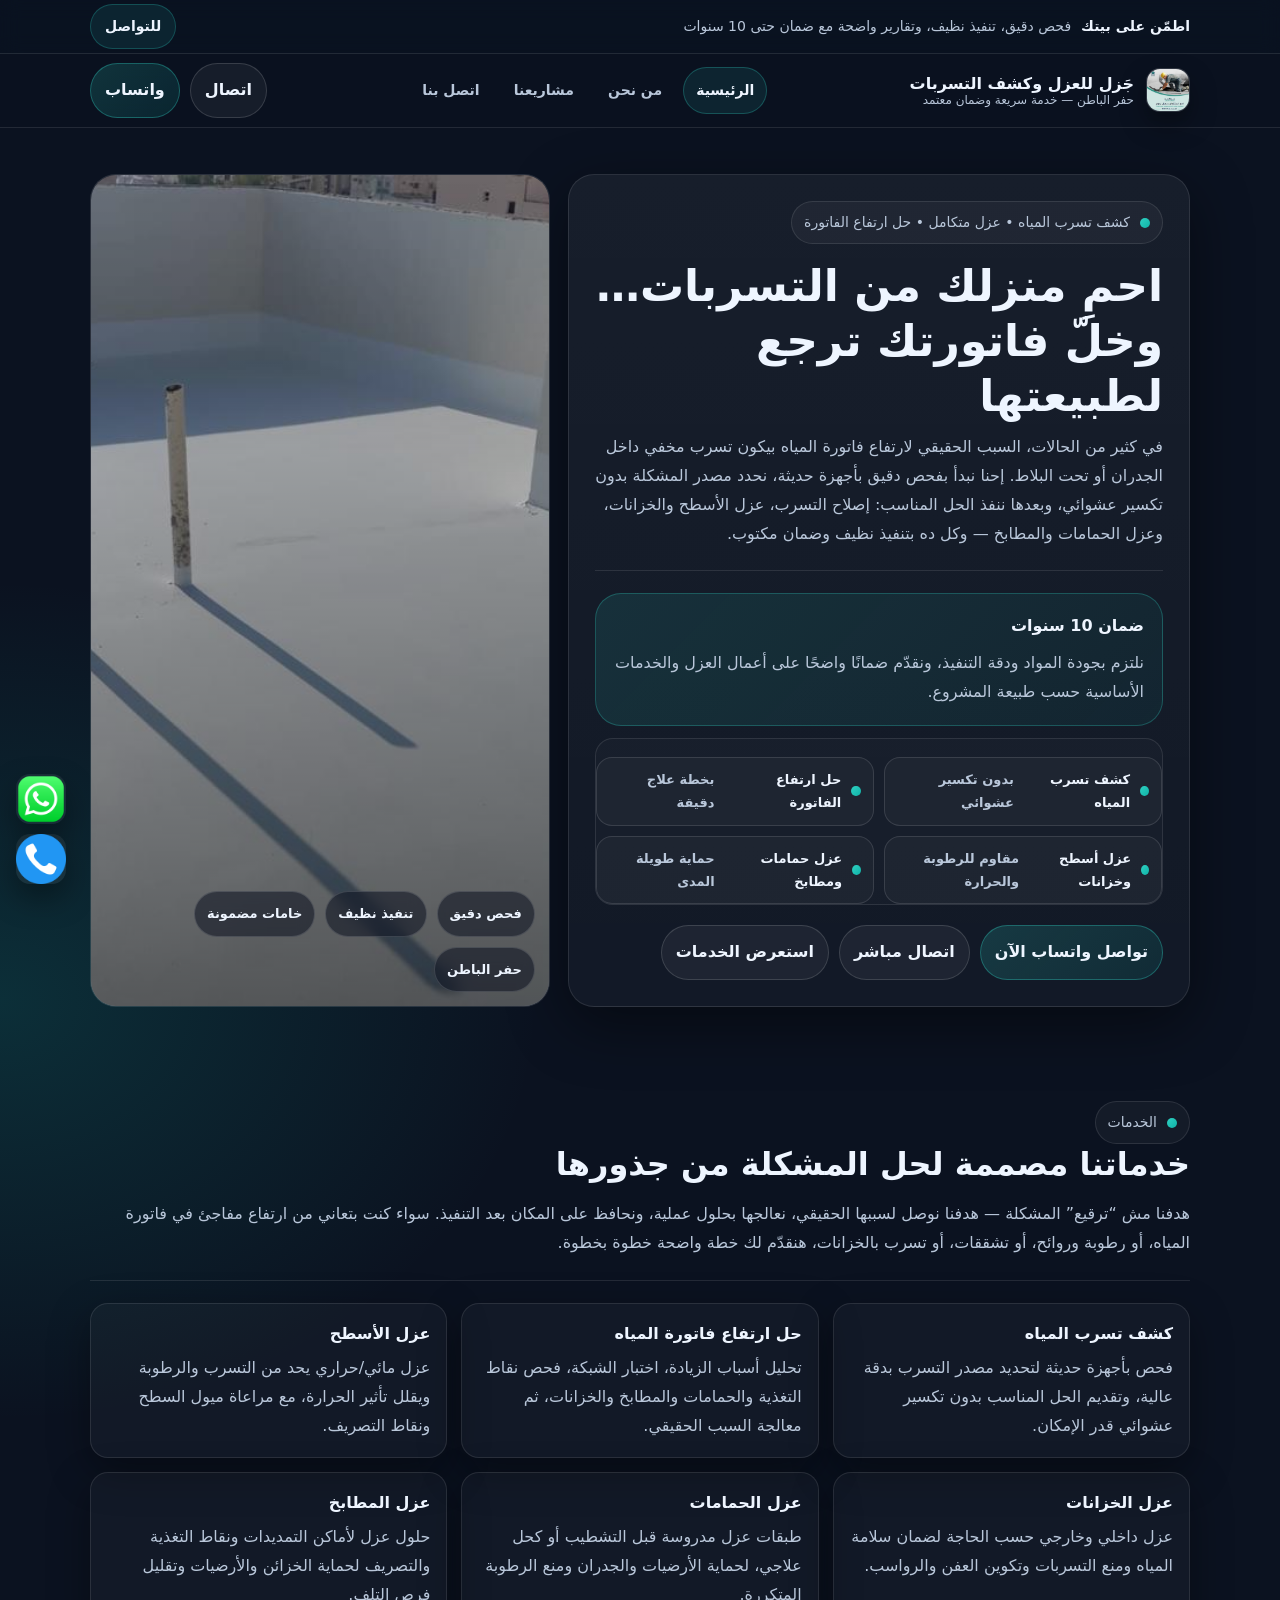
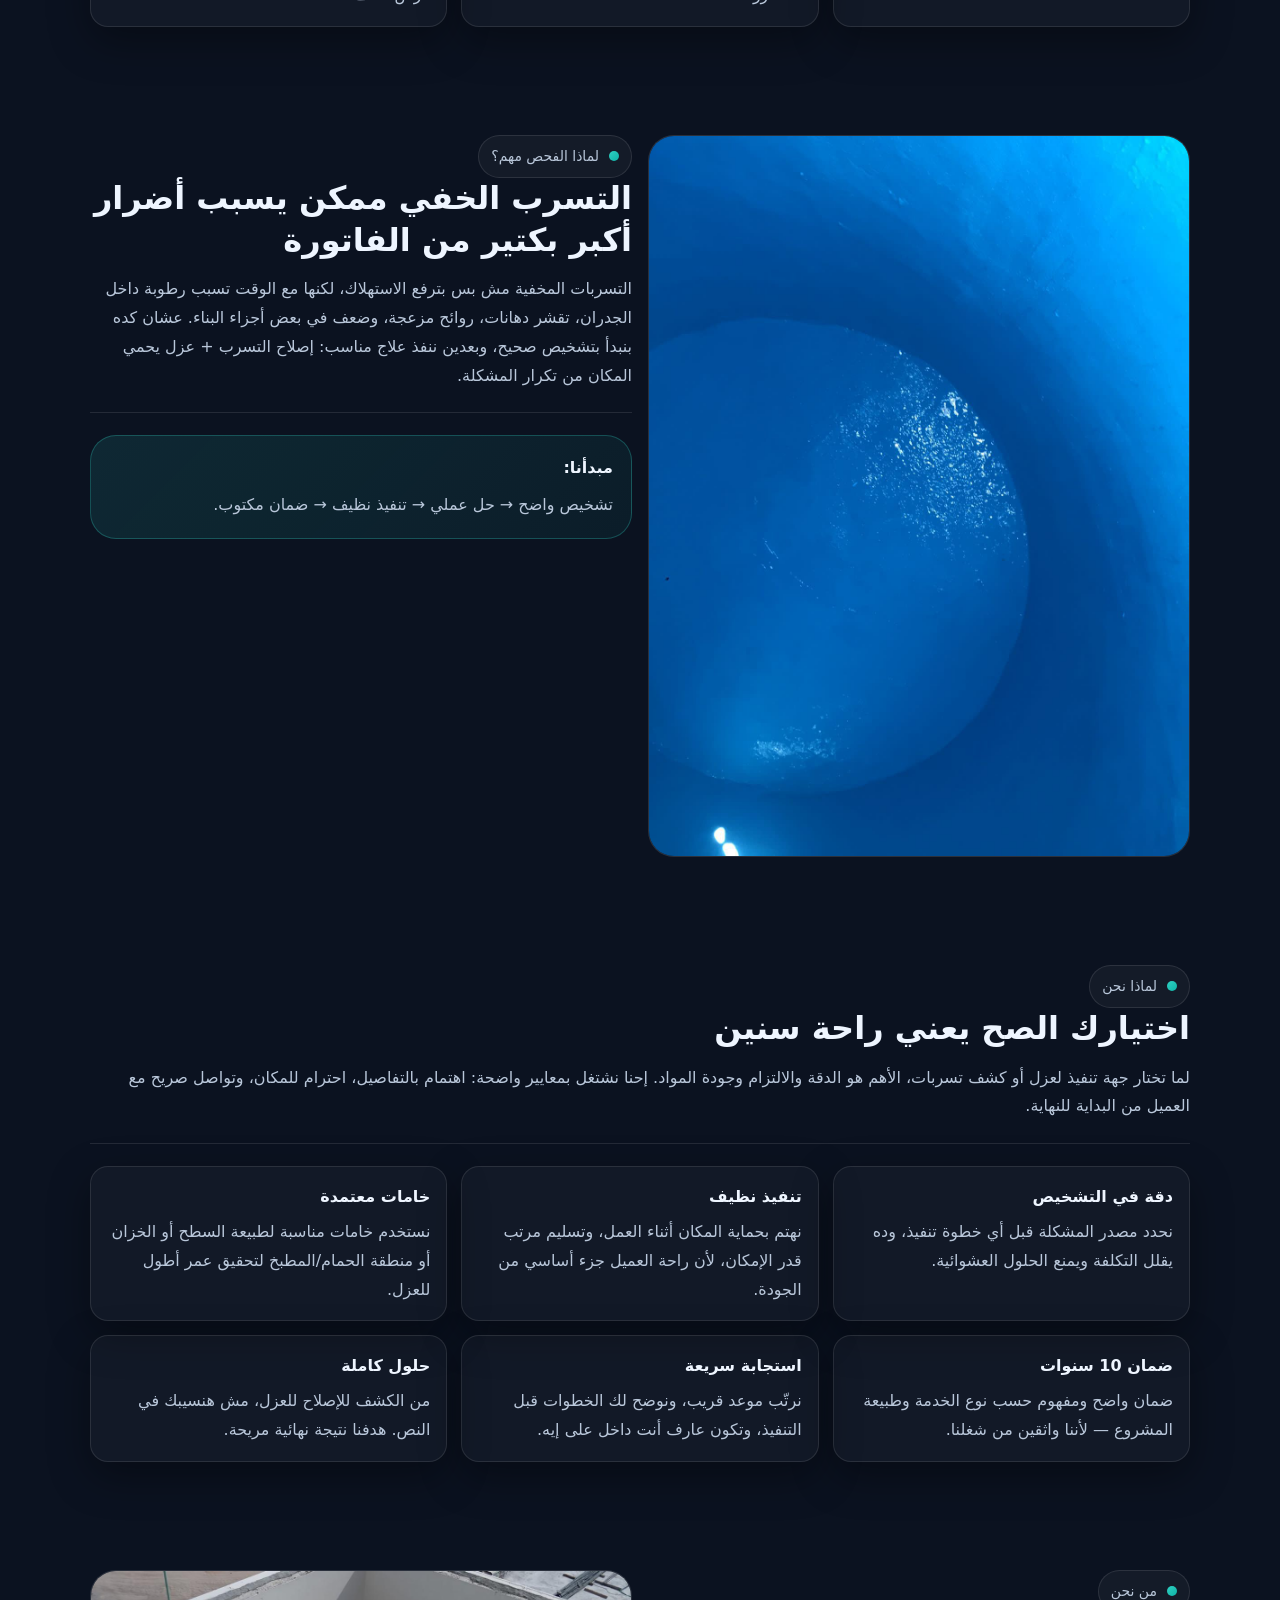
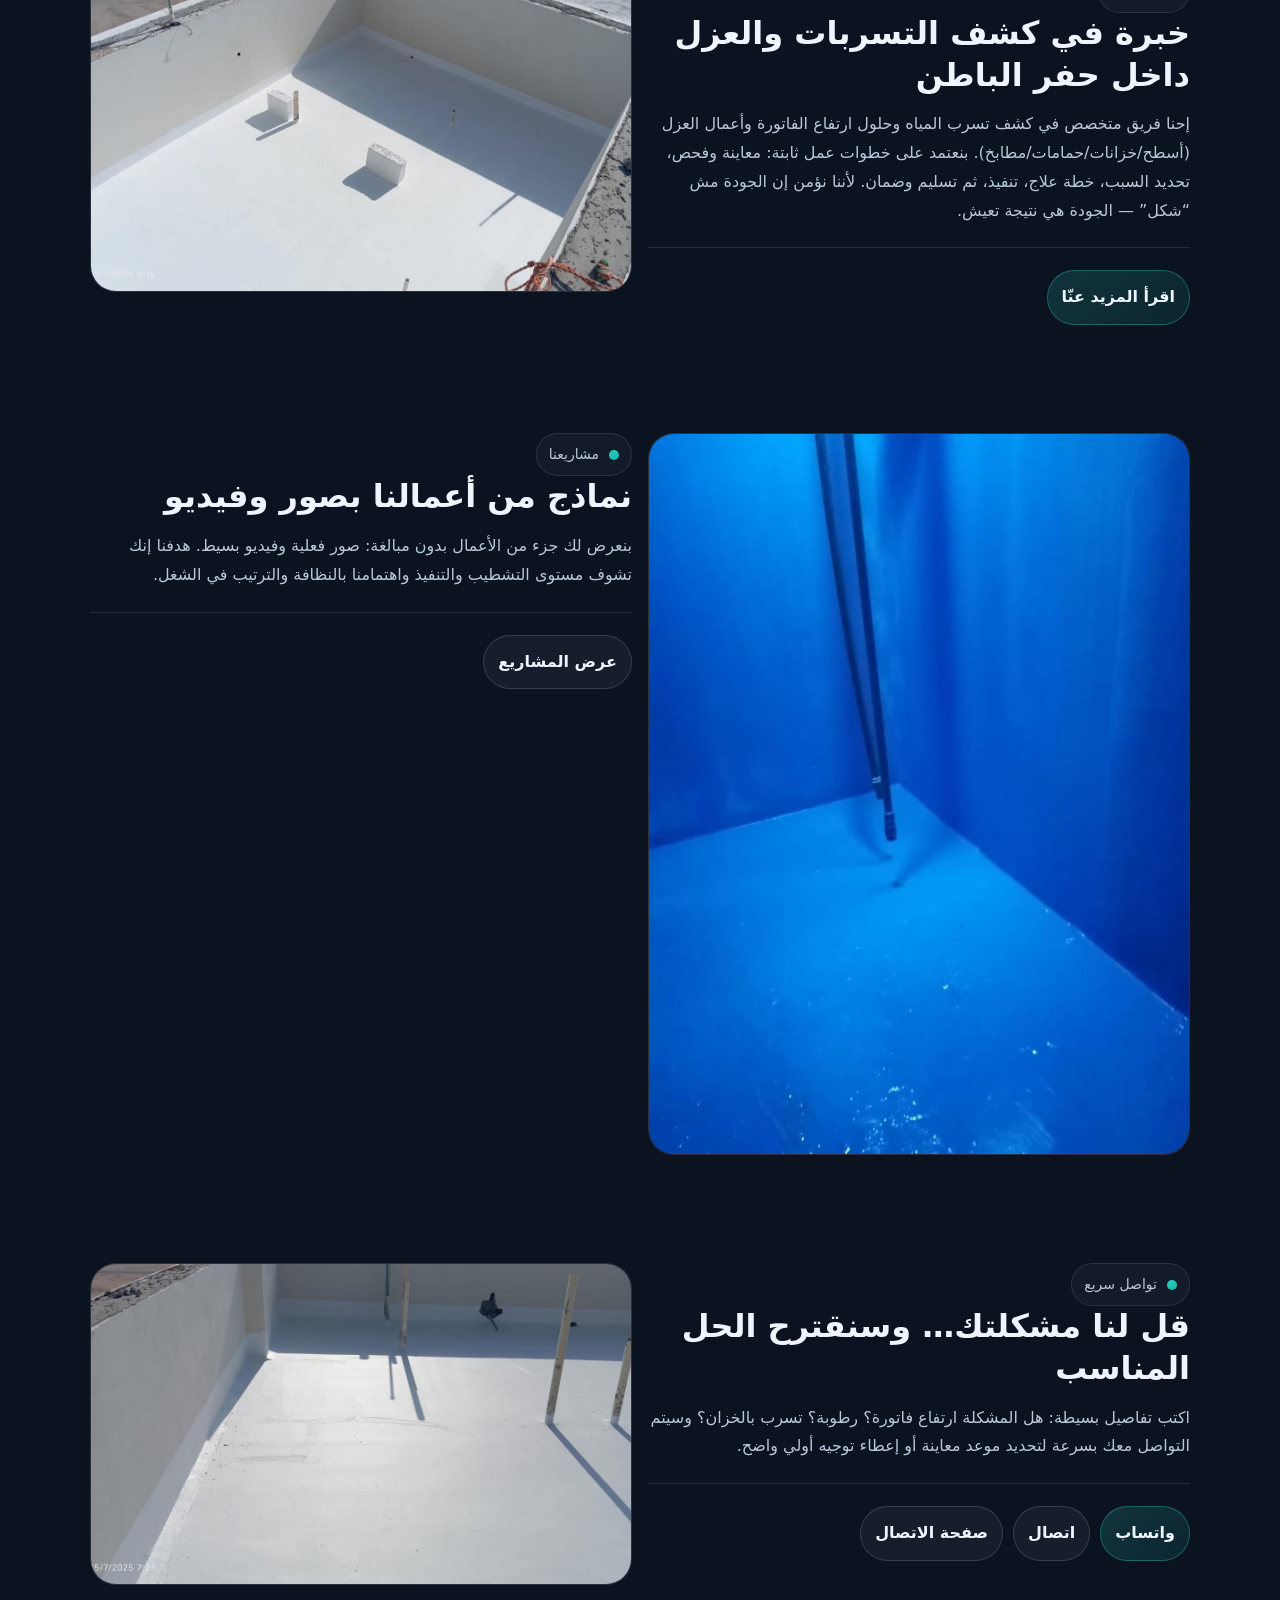
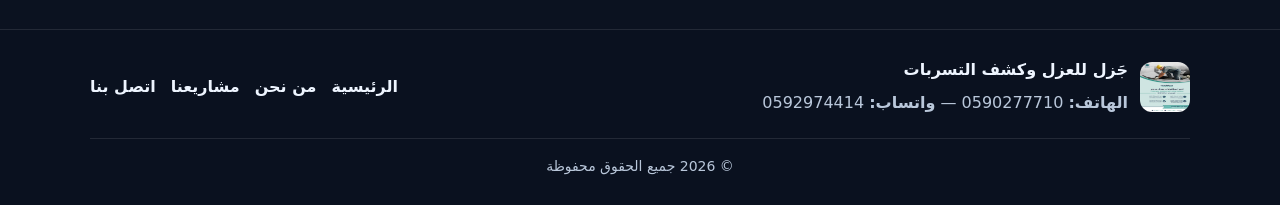
==== index.html @ 9f2bedea "tikk" ====
<!doctype html>
<html lang="ar" dir="rtl">
<head>
  <meta charset="utf-8" />
  <meta name="viewport" content="width=device-width,initial-scale=1" />
  <title>جَزل للعزل وكشف التسربات | حفر الباطن — ضمان 10 سنوات</title>
  <link rel="icon" type="image/png" href="assets/img/favicon.png">
<link rel="shortcut icon" href="assets/img/favicon.png">
<link rel="apple-touch-icon" href="assets/img/favicon.png">

  <meta name="description" content="كشف تسرب المياه وحل ارتفاع فاتورة المياه، عزل أسطح وخزانات، عزل حمامات ومطابخ في حفر الباطن، بخبرة وفحص دقيق وضمان يصل إلى 10 سنوات." />
  <link rel="icon" type="image/png" href="assets/img/logo.png">
  <link rel="stylesheet" href="assets/css/style.css" />
</head>

<body class="has-fixed-header">

  <!-- Header -->
  <header class="header">
    <!-- Topbar -->
    <div class="topbar">
      <div class="container inner">
        <div class="right">
          <strong>اطمّن على بيتك</strong>
          <span>فحص دقيق، تنفيذ نظيف، وتقارير واضحة مع ضمان حتى 10 سنوات</span>
        </div>
        <div class="left">
          <a class="contact-pill" href="contact.html">للتواصل</a>
        </div>
      </div>
    </div>

    <!-- Navbar -->
    <div class="navbar">
      <div class="container inner">
        <a class="brand" href="index.html" aria-label="العودة للرئيسية">
          <span class="logo"><img src="assets/img/logo.png" alt="شعار جَزل" /></span>
          <span class="name">
            <b>جَزل للعزل وكشف التسربات</b>
            <span>حفر الباطن — خدمة سريعة وضمان معتمد</span>
          </span>
        </a>

        <nav class="nav" aria-label="روابط الموقع">
          <a href="index.html" class="active">الرئيسية</a>
          <a href="about.html">من نحن</a>
          <a href="projects.html">مشاريعنا</a>
          <a href="contact.html">اتصل بنا</a>
        </nav>

        <div class="nav-cta">
          <a class="btn" data-phone href="#">اتصال</a>
          <a class="btn primary" data-wa href="#">واتساب</a>

          <button class="burger" id="burger" aria-label="فتح القائمة" aria-expanded="false" aria-controls="mobilePanel">
            <span></span><span></span><span></span>
          </button>
        </div>
      </div>
    </div>
  </header>

  <!-- Mobile Panel -->
  <div class="mobile-panel" id="mobilePanel" aria-label="قائمة الهاتف">
    <a href="index.html">الرئيسية <small>نظرة عامة وخدماتنا</small></a>
    <a href="about.html">من نحن <small>خبرة وثقة وضمان</small></a>
    <a href="projects.html">مشاريعنا <small>صور وفيديوهات لبعض مشاريعنا</small></a>
    <a href="contact.html">اتصل بنا <small> تواصل معنا الان </small></a>
  </div>


  <!-- Floating Buttons -->
  <div class="float-wrap" aria-label="أزرار تواصل عائمة">
    <a class="fbtn" data-wa href="#" aria-label="واتساب">
      <span class="sr">واتساب</span>
      <img src="assets/img/wa.png" alt="واتساب">
    </a>
    <a class="fbtn" data-phone href="#" aria-label="اتصال">
      <span class="sr">اتصال</span>
      <img src="assets/img/phone.png" alt="اتصال">
    </a>
  </div>

  <!-- Hero -->
  <main>
    <section class="hero">
      <div class="container hero-grid">
        <div class="hero-card">
          <div class="pad">
            <span class="kicker"><i></i> كشف تسرب المياه • عزل متكامل • حل ارتفاع الفاتورة</span>
            <h1 class="h1">احمِ منزلك من التسربات… وخلّ فاتورتك ترجع لطبيعتها</h1>
            <p class="p-muted">
              في كثير من الحالات، السبب الحقيقي لارتفاع فاتورة المياه بيكون تسرب مخفي داخل الجدران أو تحت البلاط.
              إحنا نبدأ بفحص دقيق بأجهزة حديثة، نحدد مصدر المشكلة بدون تكسير عشوائي، وبعدها ننفذ الحل المناسب:
              إصلاح التسرب، عزل الأسطح والخزانات، وعزل الحمامات والمطابخ — وكل ده بتنفيذ نظيف وضمان مكتوب.
            </p>

            <div class="hr"></div>

            <div class="hero-grid" style="grid-template-columns:1fr; gap:12px">
              <div class="highlight">
                <b>ضمان 10 سنوات</b>
                <p>نلتزم بجودة المواد ودقة التنفيذ، ونقدّم ضمانًا واضحًا على أعمال العزل والخدمات الأساسية حسب طبيعة المشروع.</p>
              </div>

              <div class="hero-card" style="box-shadow:none; border-radius:18px; background:rgba(255,255,255,.02)">
                <div class="points">
                  <div class="pill"><span class="dot"></span><b>كشف تسرب المياه</b> بدون تكسير عشوائي</div>
                  <div class="pill"><span class="dot"></span><b>حل ارتفاع الفاتورة</b> بخطة علاج دقيقة</div>
                  <div class="pill"><span class="dot"></span><b>عزل أسطح وخزانات</b> مقاوم للرطوبة والحرارة</div>
                  <div class="pill"><span class="dot"></span><b>عزل حمامات ومطابخ</b> حماية طويلة المدى</div>
                </div>
              </div>

              <div style="display:flex; gap:10px; flex-wrap:wrap; margin-top:8px">
                <a class="btn primary" data-wa href="#">تواصل واتساب الآن</a>
                <a class="btn" data-phone href="#">اتصال مباشر</a>
                <a class="btn" href="#services">استعرض الخدمات</a>
              </div>
            </div>
          </div>
        </div>

        <div class="hero-media">
          <img src="assets/img/hero.jpg" alt="أعمال العزل وكشف التسربات">
          <div class="hero-badges" aria-hidden="true">
            <span class="badge">فحص دقيق</span>
            <span class="badge">تنفيذ نظيف</span>
            <span class="badge">خامات مضمونة</span>
            <span class="badge">حفر الباطن</span>
          </div>
        </div>
      </div>
    </section>

    <!-- Services -->
    <section class="section" id="services">
      <div class="container">
        <span class="kicker"><i></i> الخدمات</span>
        <h2 class="h2">خدماتنا مصممة لحل المشكلة من جذورها</h2>
        <p class="p-muted">
          هدفنا مش “ترقيع” المشكلة — هدفنا نوصل لسببها الحقيقي، نعالجها بحلول عملية، ونحافظ على المكان بعد التنفيذ.
          سواء كنت بتعاني من ارتفاع مفاجئ في فاتورة المياه، أو رطوبة وروائح، أو تشققات، أو تسرب بالخزانات،
          هنقدّم لك خطة واضحة خطوة بخطوة.
        </p>

        <div class="hr"></div>

        <div class="grid">
          <div class="card">
            <h3>كشف تسرب المياه</h3>
            <p>فحص بأجهزة حديثة لتحديد مصدر التسرب بدقة عالية، وتقديم الحل المناسب بدون تكسير عشوائي قدر الإمكان.</p>
          </div>
          <div class="card">
            <h3>حل ارتفاع فاتورة المياه</h3>
            <p>تحليل أسباب الزيادة، اختبار الشبكة، فحص نقاط التغذية والحمامات والمطابخ والخزانات، ثم معالجة السبب الحقيقي.</p>
          </div>
          <div class="card">
            <h3>عزل الأسطح</h3>
            <p>عزل مائي/حراري يحد من التسرب والرطوبة ويقلل تأثير الحرارة، مع مراعاة ميول السطح ونقاط التصريف.</p>
          </div>
          <div class="card">
            <h3>عزل الخزانات</h3>
            <p>عزل داخلي وخارجي حسب الحاجة لضمان سلامة المياه ومنع التسربات وتكوين العفن والرواسب.</p>
          </div>
          <div class="card">
            <h3>عزل الحمامات</h3>
            <p>طبقات عزل مدروسة قبل التشطيب أو كحل علاجي، لحماية الأرضيات والجدران ومنع الرطوبة المتكررة.</p>
          </div>
          <div class="card">
            <h3>عزل المطابخ</h3>
            <p>حلول عزل لأماكن التمديدات ونقاط التغذية والتصريف لحماية الخزائن والأرضيات وتقليل فرص التلف.</p>
          </div>
        </div>
      </div>
    </section>

    <!-- Scattered images section 1 -->
    <section class="section tight">
      <div class="container split">
        <div class="media-card">
          <img src="assets/img/s1.jpg" alt="فحص تسربات المياه">
        </div>
        <div>
          <span class="kicker"><i></i> لماذا الفحص مهم؟</span>
          <h2 class="h2">التسرب الخفي ممكن يسبب أضرار أكبر بكتير من الفاتورة</h2>
          <p class="p-muted">
            التسربات المخفية مش بس بترفع الاستهلاك، لكنها مع الوقت تسبب رطوبة داخل الجدران،
            تقشر دهانات، روائح مزعجة، وضعف في بعض أجزاء البناء. عشان كده بنبدأ بتشخيص صحيح،
            وبعدين ننفذ علاج مناسب: إصلاح التسرب + عزل يحمي المكان من تكرار المشكلة.
          </p>
          <div class="hr"></div>
          <div class="highlight">
            <b>مبدأنا:</b>
            <p>تشخيص واضح → حل عملي → تنفيذ نظيف → ضمان مكتوب.</p>
          </div>
        </div>
      </div>
    </section>

    <!-- Why us -->
    <section class="section">
      <div class="container">
        <span class="kicker"><i></i> لماذا نحن</span>
        <h2 class="h2">اختيارك الصح يعني راحة سنين</h2>
        <p class="p-muted">
          لما تختار جهة تنفيذ لعزل أو كشف تسربات، الأهم هو الدقة والالتزام وجودة المواد.
          إحنا نشتغل بمعايير واضحة: اهتمام بالتفاصيل، احترام للمكان، وتواصل صريح مع العميل من البداية للنهاية.
        </p>

        <div class="hr"></div>

        <div class="grid">
          <div class="card">
            <h3>دقة في التشخيص</h3>
            <p>نحدد مصدر المشكلة قبل أي خطوة تنفيذ، وده يقلل التكلفة ويمنع الحلول العشوائية.</p>
          </div>
          <div class="card">
            <h3>تنفيذ نظيف</h3>
            <p>نهتم بحماية المكان أثناء العمل، وتسليم مرتب قدر الإمكان، لأن راحة العميل جزء أساسي من الجودة.</p>
          </div>
          <div class="card">
            <h3>خامات معتمدة</h3>
            <p>نستخدم خامات مناسبة لطبيعة السطح أو الخزان أو منطقة الحمام/المطبخ لتحقيق عمر أطول للعزل.</p>
          </div>
          <div class="card">
            <h3>ضمان 10 سنوات</h3>
            <p>ضمان واضح ومفهوم حسب نوع الخدمة وطبيعة المشروع — لأننا واثقين من شغلنا.</p>
          </div>
          <div class="card">
            <h3>استجابة سريعة</h3>
            <p>نرتّب موعد قريب، ونوضح لك الخطوات قبل التنفيذ، وتكون عارف أنت داخل على إيه.</p>
          </div>
          <div class="card">
            <h3>حلول كاملة</h3>
            <p>من الكشف للإصلاح للعزل، مش هنسيبك في النص. هدفنا نتيجة نهائية مريحة.</p>
          </div>
        </div>
      </div>
    </section>

    <!-- Scattered images section 2 -->
    <section class="section tight">
      <div class="container split">
        <div>
          <span class="kicker"><i></i> من نحن</span>
          <h2 class="h2">خبرة في كشف التسربات والعزل داخل حفر الباطن</h2>
          <p class="p-muted">
            إحنا فريق متخصص في كشف تسرب المياه وحلول ارتفاع الفاتورة وأعمال العزل (أسطح/خزانات/حمامات/مطابخ).
            بنعتمد على خطوات عمل ثابتة: معاينة وفحص، تحديد السبب، خطة علاج، تنفيذ، ثم تسليم وضمان.
            لأننا نؤمن إن الجودة مش “شكل” — الجودة هي نتيجة تعيش.
          </p>
          <div class="hr"></div>
          <a class="btn primary" href="about.html">اقرأ المزيد عنّا</a>
        </div>
        <div class="media-card">
          <img src="assets/img/s2.jpg" alt="عزل أسطح وخزانات">
        </div>
      </div>
    </section>

    <!-- Projects teaser -->
    <section class="section">
      <div class="container split">
        <div class="media-card">
          <img src="assets/img/s3.jpg" alt="مشاريع عزل وتنفيذ">
        </div>
        <div>
          <span class="kicker"><i></i> مشاريعنا</span>
          <h2 class="h2">نماذج من أعمالنا بصور وفيديو</h2>
          <p class="p-muted">
            بنعرض لك جزء من الأعمال بدون مبالغة: صور فعلية وفيديو بسيط.
            هدفنا إنك تشوف مستوى التشطيب والتنفيذ واهتمامنا بالنظافة والترتيب في الشغل.
          </p>
          <div class="hr"></div>
          <a class="btn" href="projects.html">عرض المشاريع</a>
        </div>
      </div>
    </section>

    <!-- Scattered images section 4 -->
    <section class="section tight">
      <div class="container split">
        <div>
          <span class="kicker"><i></i> تواصل سريع</span>
          <h2 class="h2">قل لنا مشكلتك… وسنقترح الحل المناسب</h2>
          <p class="p-muted">
            اكتب تفاصيل بسيطة: هل المشكلة ارتفاع فاتورة؟ رطوبة؟ تسرب بالخزان؟
            وسيتم التواصل معك بسرعة لتحديد موعد معاينة أو إعطاء توجيه أولي واضح.
          </p>
          <div class="hr"></div>
          <div style="display:flex; gap:10px; flex-wrap:wrap">
            <a class="btn primary" data-wa href="#">واتساب</a>
            <a class="btn" data-phone href="#">اتصال</a>
            <a class="btn" href="contact.html">صفحة الاتصال</a>
          </div>
        </div>
        <div class="media-card">
          <img src="assets/img/s4.jpg" alt="عزل حمامات ومطابخ">
        </div>
      </div>
    </section>
  </main>

  <!-- Footer -->
<footer class="footer">
  <div class="container">

    <div class="cols" style="display:flex; justify-content:space-between; align-items:center; flex-wrap:wrap; gap:20px">

      <!-- اللوجو + الاسم -->
      <div style="display:flex; align-items:center; gap:12px">
        <img src="assets/img/logo.png" alt="شعار جَزل" style="width:50px; height:50px; border-radius:12px;">
        <div>
          <b style="font-size:16px">جَزل للعزل وكشف التسربات</b>
          <p style="margin:4px 0 0">
            <b>الهاتف:</b> <a data-phone href="#">0590277710</a> —
            <b>واتساب:</b> <a data-wa href="#">0592974414</a>
          </p>
        </div>
      </div>

      <!-- اللينكات -->
      <div style="display:flex; gap:15px; flex-wrap:wrap; font-weight:700">
        <a href="index.html">الرئيسية</a>
        <a href="about.html">من نحن</a>
        <a href="projects.html">مشاريعنا</a>
        <a href="contact.html">اتصل بنا</a>
      </div>

    </div>

    <!-- الحقوق -->
    <div style="text-align:center; margin-top:20px; padding-top:15px; border-top:1px solid var(--line); color:var(--muted); font-size:14px">
      © <span data-year></span> جميع الحقوق محفوظة
    </div>

  </div>
</footer>


  <script src="assets/js/app.js"></script>
</body>
</html>
---- assets/css/style.css ----
:root{
  --bg:#0b1220;
  --panel:#0f1b2d;
  --card:#0e1a2a;
  --soft:#0b1626;
  --text:#eef5ff;
  --muted:#b9c7da;
  --line:rgba(255,255,255,.10);
  --brand:#2fd0c2;
  --brand2:#0fb3a7;
  --shadow: 0 18px 60px rgba(0,0,0,.45);
  --radius:18px;
  --radius2:26px;

  --topbar-h:54px;
  --nav-h:74px;
}

*{box-sizing:border-box}
html{scroll-behavior:smooth}
body{
  margin:0;
  font-family: system-ui, -apple-system, "Segoe UI", Tahoma, Arial, sans-serif;
  background:
    radial-gradient(1200px 800px at 85% -10%, rgba(47,208,194,.22), transparent 55%),
    radial-gradient(900px 700px at 0% 20%, rgba(15,179,167,.18), transparent 60%),
    var(--bg);
  color:var(--text);
  line-height:1.8;
}

/* تعويض الهيدر الثابت */
body.has-fixed-header{
  padding-top: calc(var(--topbar-h) + var(--nav-h));
}

a{color:inherit; text-decoration:none}
img{max-width:100%; display:block}
.container{
  width:min(1100px, 92%);
  margin-inline:auto;
}

.section{padding:64px 0}
.section.tight{padding:44px 0}
.kicker{
  display:inline-flex;
  gap:10px;
  align-items:center;
  padding:8px 12px;
  border:1px solid var(--line);
  border-radius:999px;
  background:rgba(255,255,255,.04);
  color:var(--muted);
  font-size:14px;
}
.kicker i{
  width:10px; height:10px; border-radius:50%;
  background:linear-gradient(135deg, var(--brand), var(--brand2));
  display:inline-block;
}
.h1{
  font-size: clamp(28px, 4vw, 44px);
  line-height:1.25;
  margin:14px 0 10px;
}
.h2{
  font-size: clamp(22px, 3vw, 32px);
  margin:0 0 14px;
  line-height:1.3;
}
.p-muted{color:var(--muted); margin:0}
.hr{
  height:1px;
  background:var(--line);
  margin:22px 0;
}

/* =========================
   Header (Topbar + Navbar)
   ========================= */
.header{
  position:fixed;
  inset:0 0 auto 0;
  z-index:999;
}
.topbar{
  height:var(--topbar-h);
  display:flex;
  align-items:center;
  background:rgba(10,18,32,.78);
  backdrop-filter: blur(10px);
  border-bottom:1px solid var(--line);
}
.topbar .inner{
  display:flex;
  align-items:center;
  justify-content:space-between;
  gap:12px;
}
.topbar .right{
  display:flex;
  align-items:center;
  gap:10px;
  color:var(--muted);
  font-size:14px;
  white-space:nowrap;
  overflow:hidden;
  text-overflow:ellipsis;
}
.topbar .right strong{
  color:var(--text);
  font-weight:700;
}
.topbar .left{
  display:flex;
  align-items:center;
  gap:10px;
}
.topbar .contact-pill{
  display:inline-flex;
  align-items:center;
  justify-content:center;
  padding:9px 14px;
  border-radius:999px;
  border:1px solid rgba(47,208,194,.25);
  background:rgba(47,208,194,.10);
  color:var(--text);
  font-weight:700;
  font-size:14px;
}

/* Navbar */
.navbar{
  height:var(--nav-h);
  display:flex;
  align-items:center;
  background:rgba(11,18,32,.86);
  backdrop-filter: blur(12px);
  border-bottom:1px solid var(--line);
}
.navbar .inner{
  display:flex;
  align-items:center;
  justify-content:space-between;
  gap:14px;
}
.brand{
  display:flex;
  align-items:center;
  gap:12px;
  min-width: 180px;
}
.brand .logo{
  width:44px; height:44px;
  border-radius:14px;
  overflow:hidden;
  box-shadow: 0 12px 26px rgba(0,0,0,.35);
  border:1px solid rgba(255,255,255,.10);
  background:rgba(255,255,255,.06);
}
.brand .name{
  display:flex;
  flex-direction:column;
  line-height:1.2;
}
.brand .name b{font-size:16px}
.brand .name span{font-size:12px; color:var(--muted)}

.nav{
  display:flex;
  align-items:center;
  gap:8px;
}
.nav a{
  padding:10px 12px;
  border-radius:999px;
  border:1px solid transparent;
  color:var(--muted);
  transition:.2s;
  font-weight:700;
  font-size:14px;
}
.nav a:hover{
  color:var(--text);
  border-color:var(--line);
  background:rgba(255,255,255,.04);
}
.nav a.active{
  color:var(--text);
  border-color:rgba(47,208,194,.28);
  background:rgba(47,208,194,.10);
}

.nav-cta{
  display:flex; align-items:center; gap:10px;
}
.btn{
  display:inline-flex;
  align-items:center;
  justify-content:center;
  gap:10px;
  padding:12px 14px;
  border-radius:999px;
  border:1px solid rgba(255,255,255,.14);
  background:rgba(255,255,255,.05);
  color:var(--text);
  font-weight:800;
  cursor:pointer;
  transition:.2s;
  user-select:none;
}
.btn:hover{transform:translateY(-1px); border-color:rgba(47,208,194,.28); background:rgba(47,208,194,.10)}
.btn.primary{
  border-color:rgba(47,208,194,.34);
  background:linear-gradient(135deg, rgba(47,208,194,.18), rgba(15,179,167,.12));
}

/* Mobile menu */
.burger{
  display:none;
  width:46px; height:46px;
  border-radius:14px;
  border:1px solid var(--line);
  background:rgba(255,255,255,.04);
  cursor:pointer;
}
.burger span{
  display:block;
  height:2px; width:18px;
  margin:6px auto;
  background:var(--text);
  border-radius:2px;
}
@media (max-width: 900px){
  .nav{display:none}
  .burger{display:block}
}

/* Dropdown panel for mobile */
.mobile-panel{
  position:fixed;
  top: calc(var(--topbar-h) + var(--nav-h) + 10px);
  left: 50%;
  transform: translateX(-50%);
  width: min(1100px, 92%);
  background: rgba(15,27,45,.94);
  border: 1px solid var(--line);
  border-radius: var(--radius2);
  box-shadow: var(--shadow);
  padding: 12px;
  display:none;
  z-index: 998;
}
.mobile-panel.open{display:block}
.mobile-panel a{
  display:flex;
  align-items:center;
  justify-content:space-between;
  padding:12px 14px;
  border-radius:16px;
  color:var(--text);
  border:1px solid transparent;
  background: rgba(255,255,255,.04);
  margin:8px 0;
  font-weight:800;
}
.mobile-panel a small{color:var(--muted); font-weight:700}
.mobile-panel a:hover{border-color: rgba(47,208,194,.28); background: rgba(47,208,194,.10)}

/* =========================
   Hero
   ========================= */
.hero{
  padding: 46px 0 30px;
}
.hero-grid{
  display:grid;
  grid-template-columns: 1.15fr .85fr;
  gap: 18px;
  align-items:stretch;
}
.hero-card{
  border:1px solid var(--line);
  background: linear-gradient(180deg, rgba(255,255,255,.05), rgba(255,255,255,.03));
  border-radius: var(--radius2);
  box-shadow: var(--shadow);
  overflow:hidden;
  position:relative;
}
.hero-card .pad{padding:26px}
.hero-card .points{
  display:grid;
  grid-template-columns: repeat(2, 1fr);
  gap:10px;
  margin-top:18px;
}
.pill{
  display:flex;
  gap:10px;
  align-items:center;
  padding:10px 12px;
  border-radius:16px;
  border:1px solid rgba(255,255,255,.12);
  background: rgba(255,255,255,.03);
  color:var(--muted);
  font-weight:800;
  font-size:13px;
}
.pill b{color:var(--text)}
.pill .dot{
  width:10px; height:10px; border-radius:50%;
  background:linear-gradient(135deg, var(--brand), var(--brand2));
}
.hero-media{
  border-radius: var(--radius2);
  border:1px solid var(--line);
  overflow:hidden;
  background: rgba(255,255,255,.03);
  position:relative;
}
.hero-media::after{
  content:"";
  position:absolute; inset:0;
  background: linear-gradient(180deg, rgba(0,0,0,.0), rgba(0,0,0,.55));
}
.hero-media img{
  width:100%;
  height:100%;
  object-fit:cover;
  min-height: 420px;
}
.hero-badges{
  position:absolute;
  inset:auto 14px 14px 14px;
  z-index:2;
  display:flex;
  flex-wrap:wrap;
  gap:10px;
}
.badge{
  padding:10px 12px;
  border-radius:999px;
  border:1px solid rgba(255,255,255,.14);
  background: rgba(11,18,32,.55);
  backdrop-filter: blur(8px);
  font-weight:900;
  font-size:13px;
}

@media (max-width: 900px){
  .hero-grid{grid-template-columns:1fr}
  .hero-media img{min-height: 280px}
  .hero-card .points{grid-template-columns:1fr}
}

/* =========================
   Cards / grids
   ========================= */
.grid{
  display:grid;
  grid-template-columns: repeat(3, 1fr);
  gap:14px;
}
@media (max-width: 900px){ .grid{grid-template-columns:1fr} }

.card{
  border:1px solid var(--line);
  background: rgba(255,255,255,.03);
  border-radius: var(--radius);
  padding:16px;
  box-shadow: 0 14px 40px rgba(0,0,0,.35);
}
.card h3{margin:0 0 6px; font-size:16px}
.card p{margin:0; color:var(--muted)}

.split{
  display:grid;
  grid-template-columns: 1fr 1fr;
  gap:16px;
  align-items:start;
}
@media (max-width: 900px){ .split{grid-template-columns:1fr} }

.media-card{
  border:1px solid var(--line);
  border-radius: var(--radius2);
  overflow:hidden;
  background: rgba(255,255,255,.03);
}
.media-card img{
  width:100%;
  height:100%;
  min-height: 320px;
  object-fit:cover;
}

/* =========================
   Quote / highlight
   ========================= */
.highlight{
  border:1px solid rgba(47,208,194,.28);
  background: linear-gradient(135deg, rgba(47,208,194,.12), rgba(15,179,167,.07));
  border-radius: var(--radius2);
  padding:18px;
}
.highlight b{color:var(--text)}
.highlight p{margin:8px 0 0; color:var(--muted)}

/* =========================
   Projects gallery
   ========================= */
.gallery{
  display:grid;
  grid-template-columns: repeat(4, 1fr);
  gap:12px;
}
@media (max-width: 1000px){ .gallery{grid-template-columns: repeat(2, 1fr);} }
@media (max-width: 520px){ .gallery{grid-template-columns: 1fr;} }

.gitem{
  border:1px solid var(--line);
  border-radius: 18px;
  overflow:hidden;
  background: rgba(255,255,255,.03);
}
.gitem img{
  width:100%;
  height: 220px;
  object-fit:cover;
}
.video-wrap{
  margin-top:14px;
  border:1px solid var(--line);
  border-radius: var(--radius2);
  overflow:hidden;
  background: rgba(255,255,255,.03);
}
.video-wrap video{
  width:100%;
  height:auto;
  display:block;
}

/* =========================
   Forms
   ========================= */
.form{
  border:1px solid var(--line);
  background: rgba(255,255,255,.03);
  border-radius: var(--radius2);
  padding:18px;
}
.field{
  display:flex;
  flex-direction:column;
  gap:8px;
  margin:12px 0;
}
label{font-weight:900; font-size:14px}
input, textarea, select{
  width:100%;
  padding:12px 12px;
  border-radius:16px;
  border:1px solid rgba(255,255,255,.14);
  background: rgba(11,18,32,.55);
  color:var(--text);
  outline:none;
}
textarea{min-height:120px; resize:vertical}
input:focus, textarea:focus, select:focus{
  border-color: rgba(47,208,194,.38);
  box-shadow: 0 0 0 4px rgba(47,208,194,.10);
}

/* Map */
.map{
  border:1px solid var(--line);
  border-radius: var(--radius2);
  overflow:hidden;
  background: rgba(255,255,255,.03);
}
.map iframe{
  width:100%;
  height: 360px;
  border:0;
  display:block;
}

/* =========================
   Footer
   ========================= */
.footer{
  border-top:1px solid var(--line);
  padding:26px 0;
  background: rgba(10,18,32,.55);
}
.footer .cols{
  display:grid;
  grid-template-columns: 1.2fr .8fr;
  gap:14px;
  align-items:start;
}
@media (max-width: 900px){ .footer .cols{grid-template-columns:1fr} }
.footer p{margin:8px 0; color:var(--muted)}
.footer .mini{
  margin-top:12px;
  padding-top:12px;
  border-top:1px solid var(--line);
  color:rgba(185,199,218,.9);
  font-size:13px;
}

/* =========================
   Floating buttons (images)
   ========================= */
.float-wrap{
  position:fixed;
  left:16px;
  bottom:16px;
  z-index:1000;
  display:flex;
  flex-direction:column;
  gap:10px;
}
.fbtn{
  width:50px;
  height:50px;
  border-radius:14px;
  overflow:hidden;
  background: rgba(255,255,255,.06);
  box-shadow: 0 14px 30px rgba(0,0,0,.35);
  /* بدون بوردر */
  border:none;
  display:grid;
  place-items:center;
}
.fbtn img{
  width:100%;
  height:100%;
  object-fit:cover;
  display:block;
}
.fbtn:active{transform:translateY(1px)}
.sr{
  position:absolute;
  width:1px;height:1px;
  padding:0;margin:-1px;
  overflow:hidden;clip:rect(0,0,0,0);
  border:0;
}
/* =========================
   Mobile tweak: hide CTA, keep burger
   ========================= */
@media (max-width: 600px){

  /* اخفاء أزرار واتساب/اتصال في الهيدر */
  .navbar .nav-cta a.btn{
    display:none !important;
  }

  /* اظهار زر المنيو (البيرجر) */
  .navbar .nav-cta .burger{
    display:block !important;
  }

  /* لو في أي مسافات زيادة بسبب الأزرار */
  .navbar .nav-cta{
    gap:0 !important;
  }
}
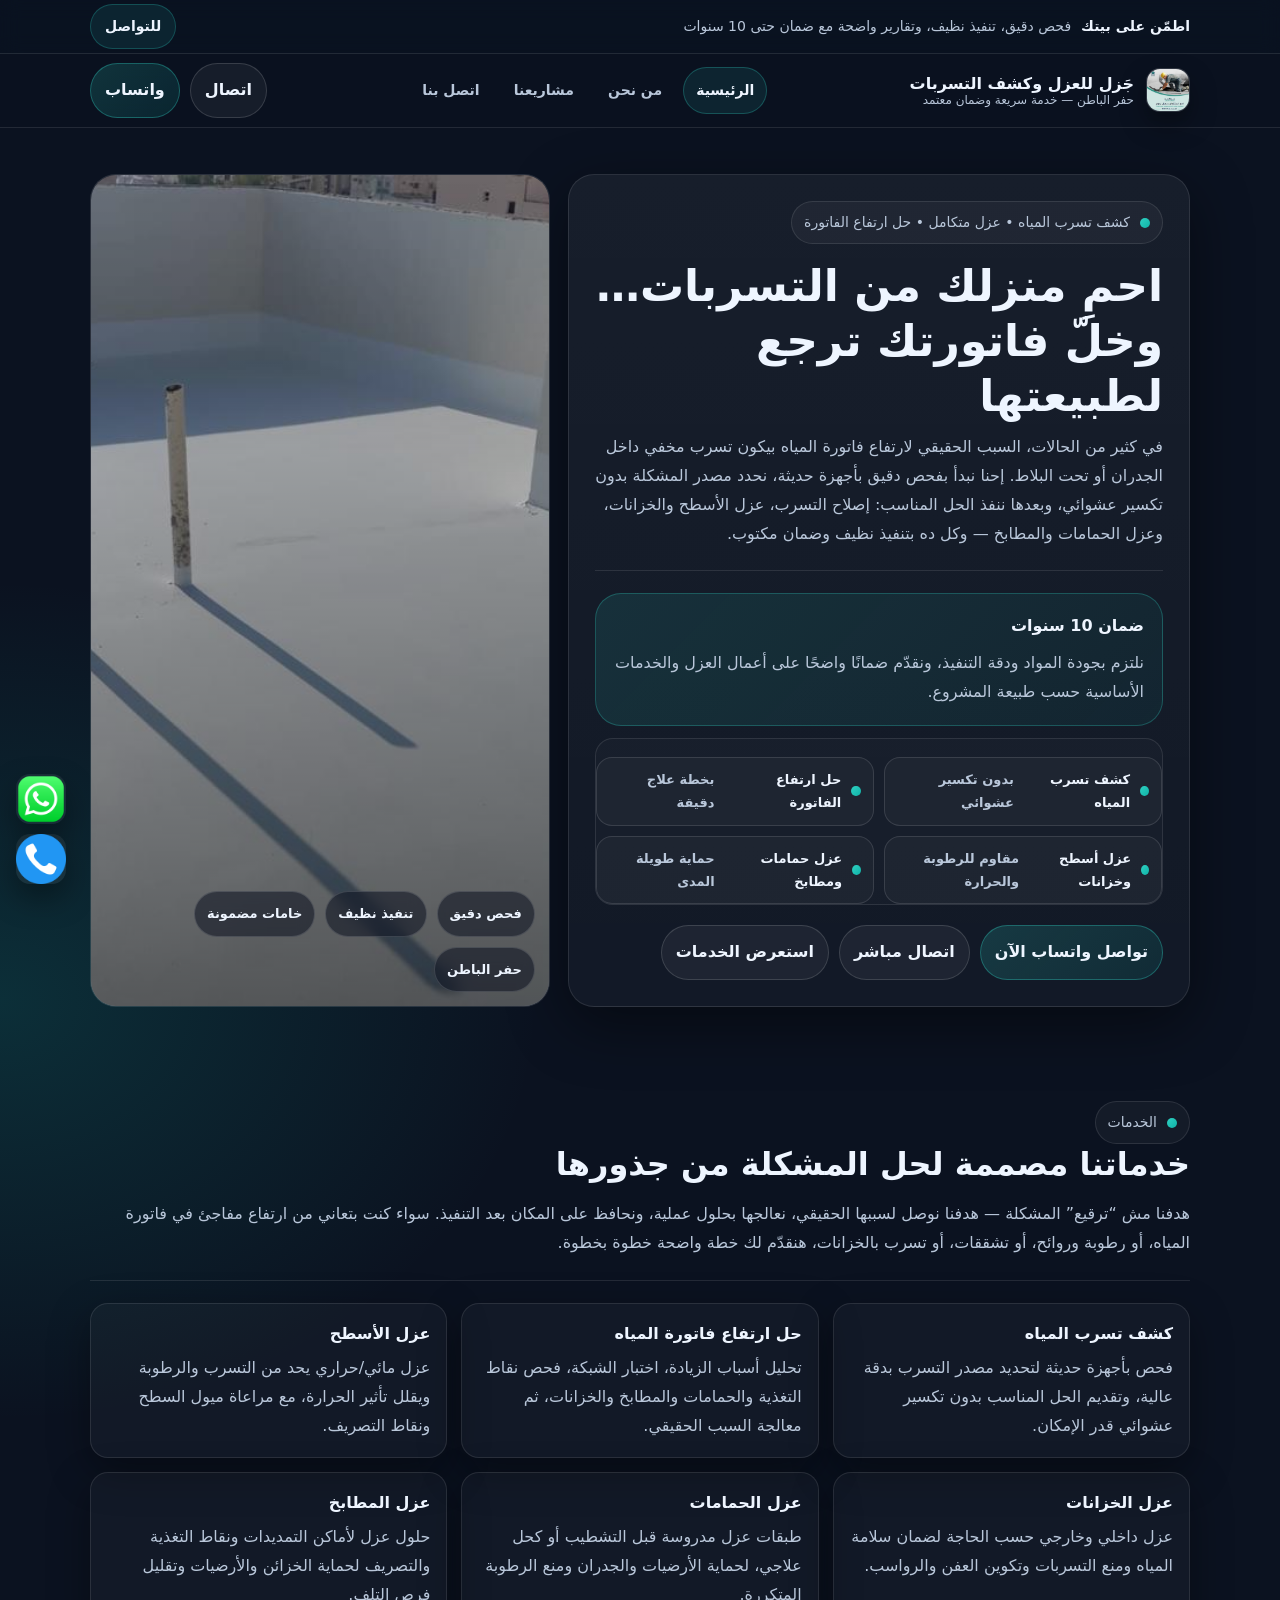
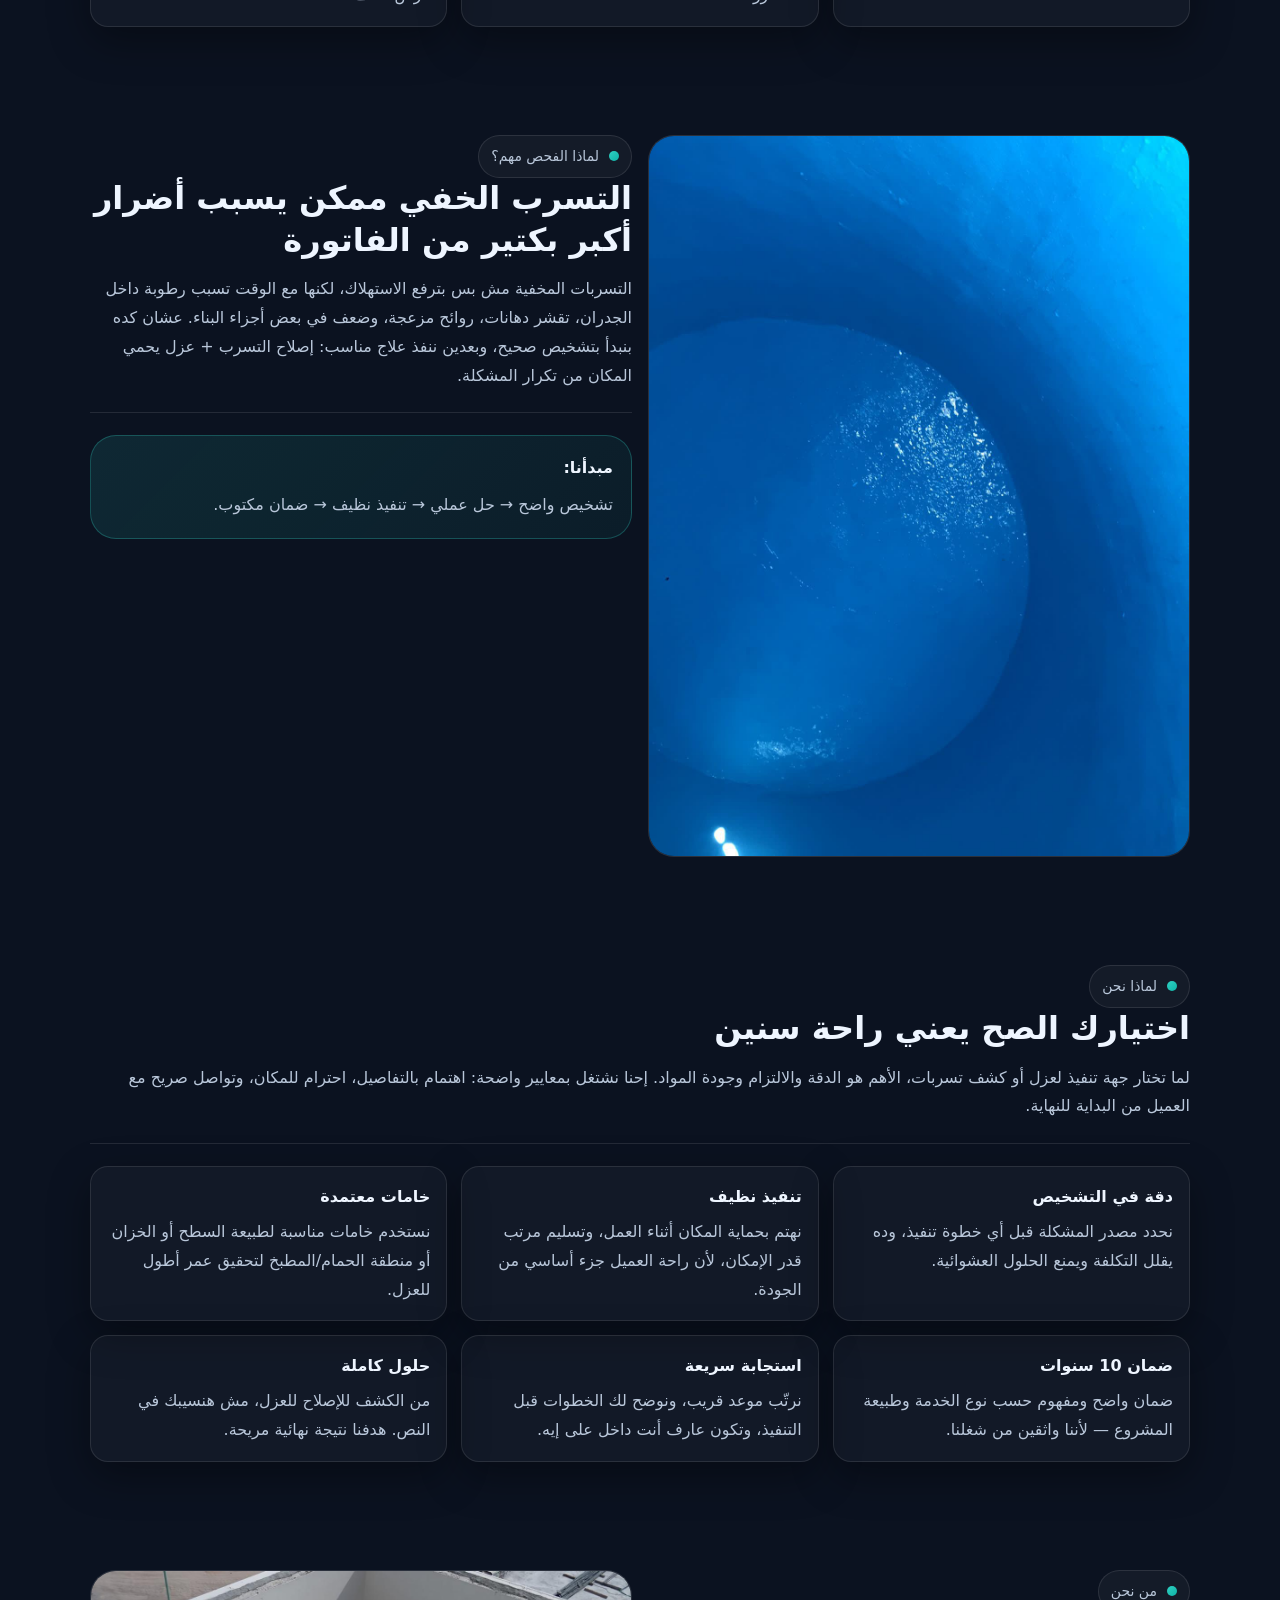
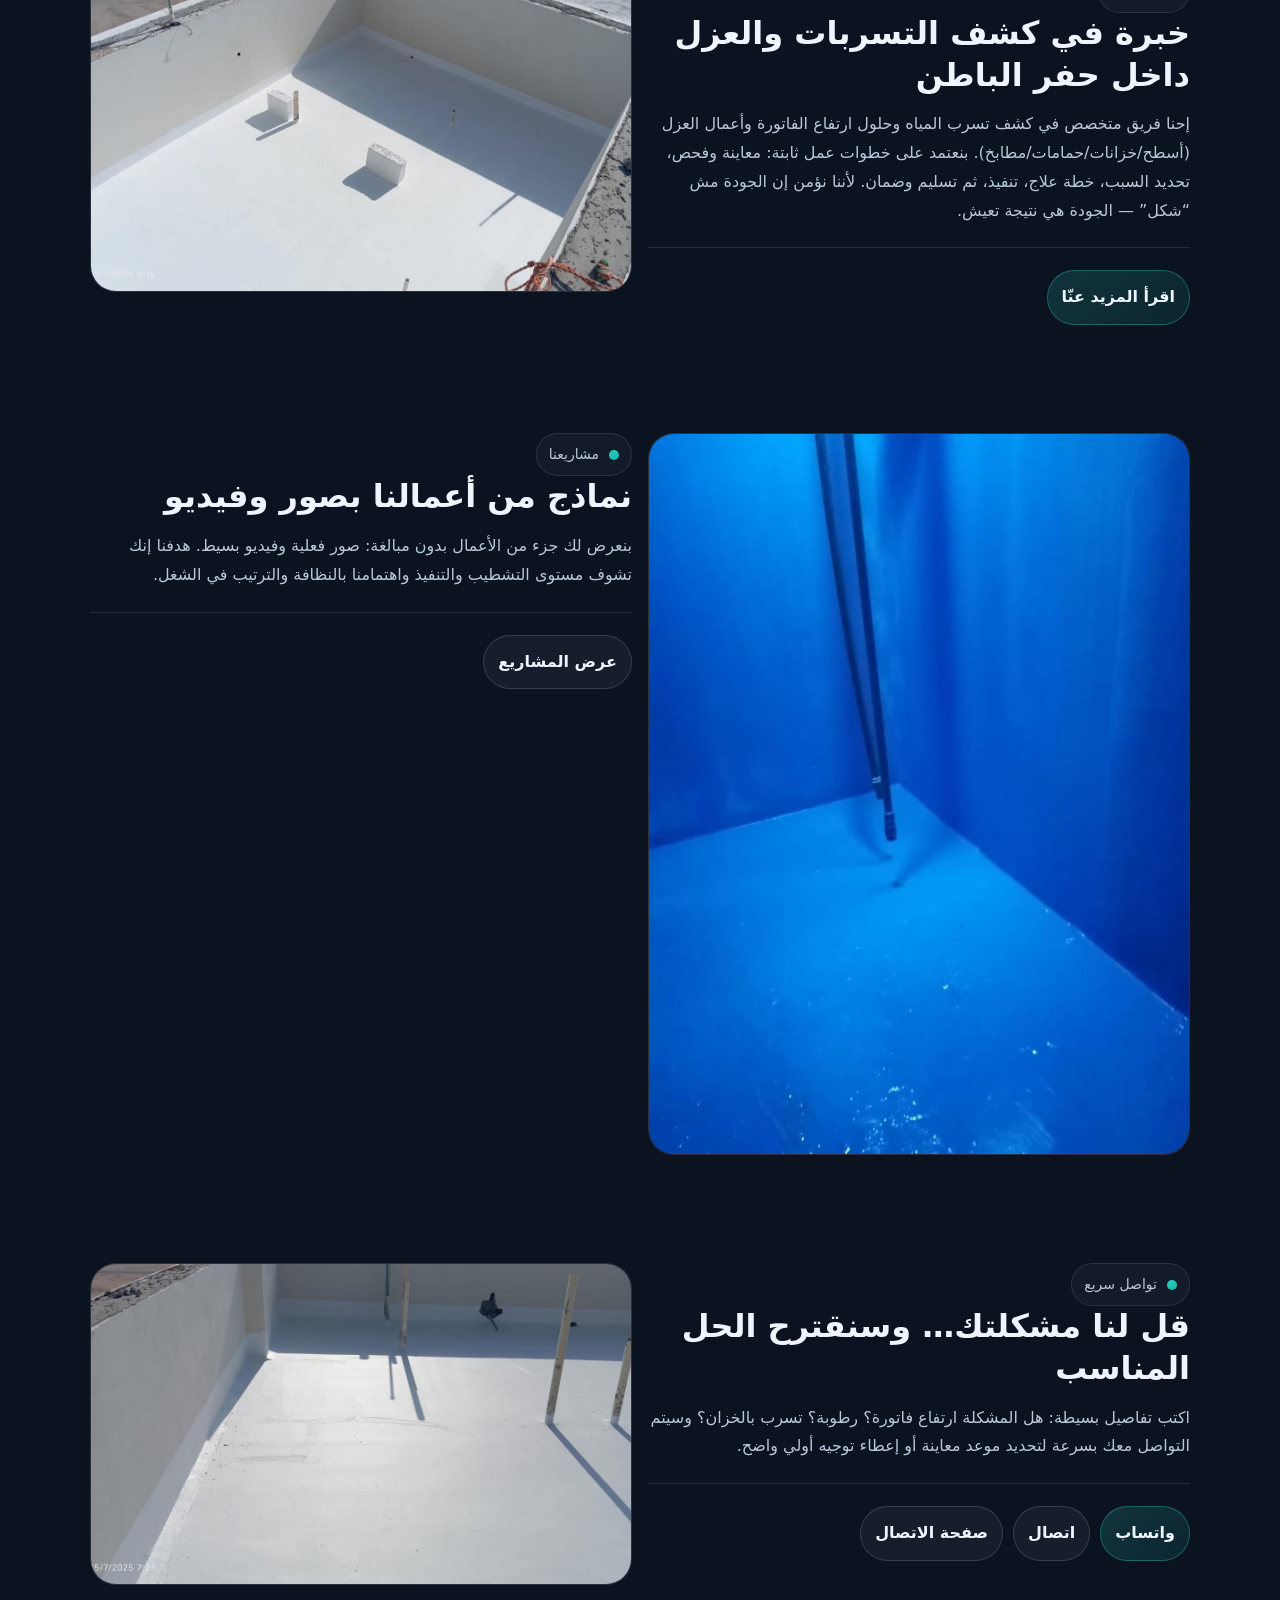
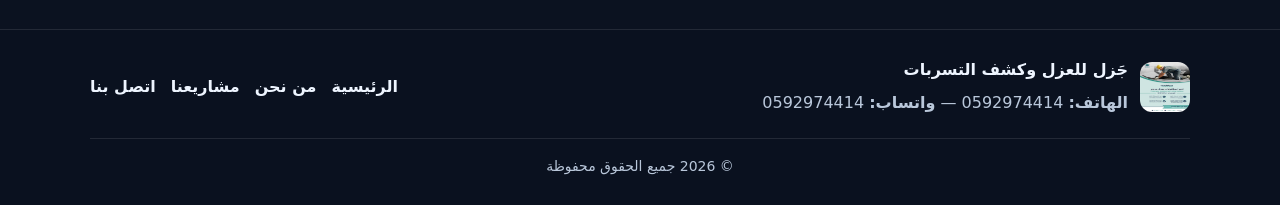
==== commit ed3c029c: "t" ====
--- a/index.html
+++ b/index.html
@@ -314,7 +314,7 @@
         <div>
           <b style="font-size:16px">جَزل للعزل وكشف التسربات</b>
           <p style="margin:4px 0 0">
-            <b>الهاتف:</b> <a data-phone href="#">0590277710</a> —
+            <b>الهاتف:</b> <a data-phone href="#">0592974414</a> —
             <b>واتساب:</b> <a data-wa href="#">0592974414</a>
           </p>
         </div>
